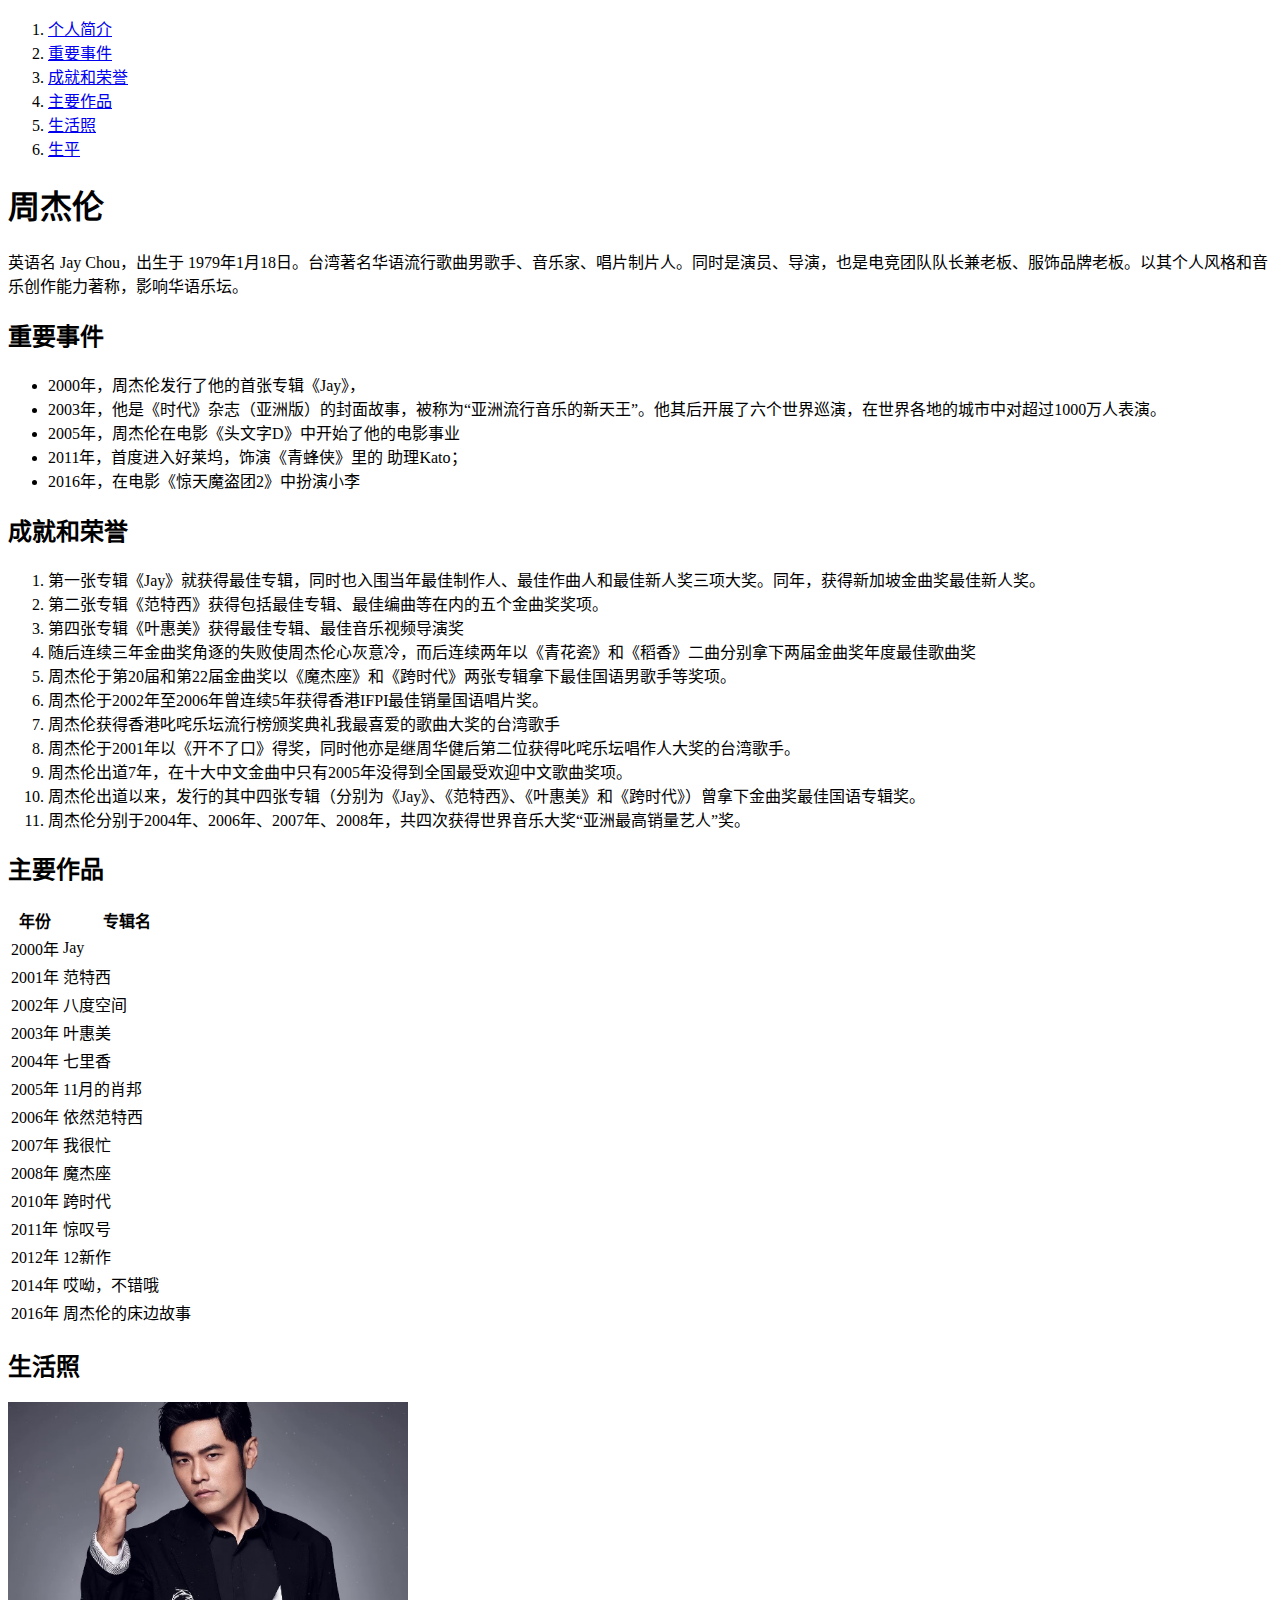
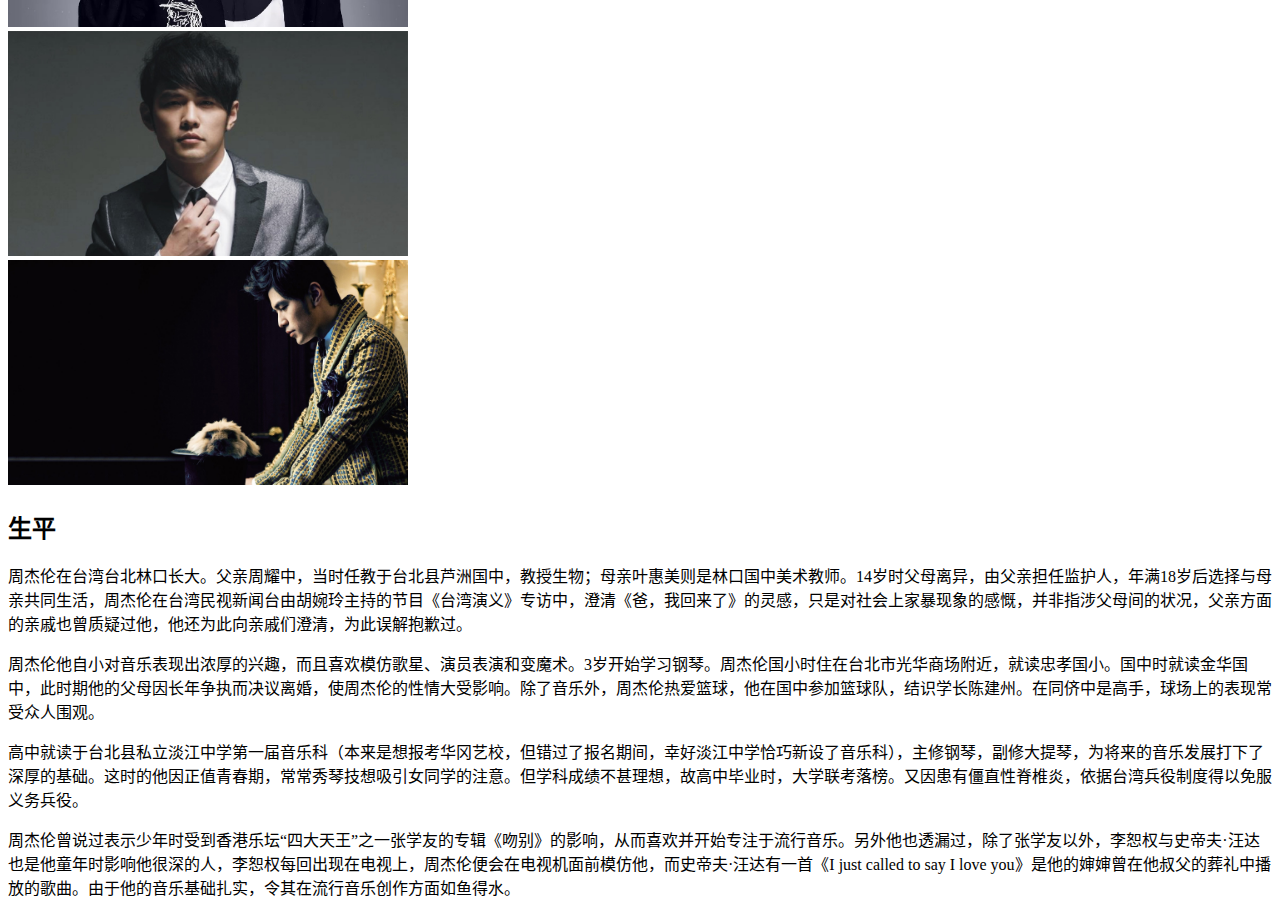
==== index2.html @ 1c2de932 "1st Tony BigWood" ====
<!DOCTYPE html>
<html lang="zh-CN">

<head>
    <meta charset="UTF-8">
    <meta name="viewport"
        content="width=device-width, initial-scale=1.0, minimum-scale=1.0, maximum-scale=1.0, user-scalable=no">
    <meta http-equiv="X-UA-Compatible" content="ie=edge">
    <title>周杰伦</title>
    <style>
        img {
            max-width: 100%;
        }
    </style>
</head>

<body>

    <nav>
        <ol>
            <li><a href="#jay">个人简介</a></li>
            <li><a href="#events">重要事件</a></li>
            <li><a href="#awards">成就和荣誉</a></li>
            <li><a href="#works">主要作品</a></li>
            <li><a href="#pictures">生活照</a></li>
            <li><a href="#life">生平</a></li>
        </ol>
    </nav>

    <h1 id="jay">
        周杰伦
    </h1>
    <p>
        英语名 Jay Chou，出生于
        1979年1月18日。台湾著名华语流行歌曲男歌手、音乐家、唱片制片人。同时是演员、导演，也是电竞团队队长兼老板、服饰品牌老板。以其个人风格和音乐创作能力著称，影响华语乐坛。
    </p>
    <h2 id="events">
        重要事件
    </h2>

    <ul>
        <li>2000年，周杰伦发行了他的首张专辑《Jay》，</li>
        <li>2003年，他是《时代》杂志（亚洲版）的封面故事，被称为“亚洲流行音乐的新天王”。他其后开展了六个世界巡演，在世界各地的城市中对超过1000万人表演。</li>
        <li>2005年，周杰伦在电影《头文字D》中开始了他的电影事业</li>
        <li>2011年，首度进入好莱坞，饰演《青蜂侠》里的 助理Kato；</li>
        <li>2016年，在电影《惊天魔盗团2》中扮演小李</li>
    </ul>

    <h2 id="awards">
        成就和荣誉
    </h2>

    <ol>
        <li>第一张专辑《Jay》就获得最佳专辑，同时也入围当年最佳制作人、最佳作曲人和最佳新人奖三项大奖。同年，获得新加坡金曲奖最佳新人奖。</li>
        <li>第二张专辑《范特西》获得包括最佳专辑、最佳编曲等在内的五个金曲奖奖项。</li>
        <li>第四张专辑《叶惠美》获得最佳专辑、最佳音乐视频导演奖</li>
        <li>随后连续三年金曲奖角逐的失败使周杰伦心灰意冷，而后连续两年以《青花瓷》和《稻香》二曲分别拿下两届金曲奖年度最佳歌曲奖</li>
        <li>周杰伦于第20届和第22届金曲奖以《魔杰座》和《跨时代》两张专辑拿下最佳国语男歌手等奖项。</li>
        <li>周杰伦于2002年至2006年曾连续5年获得香港IFPI最佳销量国语唱片奖。</li>
        <li>周杰伦获得香港叱咤乐坛流行榜颁奖典礼我最喜爱的歌曲大奖的台湾歌手</li>
        <li>周杰伦于2001年以《开不了口》得奖，同时他亦是继周华健后第二位获得叱咤乐坛唱作人大奖的台湾歌手。</li>
        <li>周杰伦出道7年，在十大中文金曲中只有2005年没得到全国最受欢迎中文歌曲奖项。</li>
        <li>周杰伦出道以来，发行的其中四张专辑（分别为《Jay》、《范特西》、《叶惠美》和《跨时代》）曾拿下金曲奖最佳国语专辑奖。</li>
        <li>周杰伦分别于2004年、2006年、2007年、2008年，共四次获得世界音乐大奖“亚洲最高销量艺人”奖。</li>
    </ol>
    <h2 id="works">
        主要作品
    </h2>

    <table>
        <thead>
            <tr>
                <th>年份</th>
                <th>专辑名</th>
            </tr>
        </thead>
        <tbody>
            <tr>
                <td>2000年</td>
                <td> Jay</td>
            </tr>
            <tr>
                <td>2001年</td>
                <td> 范特西</td>
            </tr>
            <tr>
                <td>2002年</td>
                <td> 八度空间</td>
            </tr>
            <tr>
                <td>2003年</td>
                <td> 叶惠美</td>
            </tr>
            <tr>
                <td>2004年</td>
                <td> 七里香</td>
            </tr>
            <tr>
                <td>2005年</td>
                <td> 11月的肖邦</td>
            </tr>
            <tr>
                <td>2006年</td>
                <td> 依然范特西</td>
            </tr>
            <tr>
                <td>2007年</td>
                <td> 我很忙</td>
            </tr>
            <tr>
                <td>2008年</td>
                <td> 魔杰座</td>
            </tr>
            <tr>
                <td>2010年</td>
                <td> 跨时代</td>
            </tr>
            <tr>
                <td>2011年</td>
                <td> 惊叹号</td>
            </tr>
            <tr>
                <td>2012年</td>
                <td> 12新作</td>
            </tr>
            <tr>
                <td>2014年</td>
                <td> 哎呦，不错哦</td>
            </tr>
            <tr>
                <td>2016年</td>
                <td> 周杰伦的床边故事</td>
            </tr>
        </tbody>
    </table>

    <h2 id="pictures">生活照</h2>

    <div>
        <a href="images/1.jpg" target="_blank">
            <img width="400" src="images/1.jpg" alt="图一">
        </a>
    </div>
    <div>
        <a href="images/2.jpg" target="_blank">
            <img width="400" src="images/2.jpg" alt="图2">
        </a>
    </div>
    <div>
        <a href="images/3.jpg" target="_blank">
            <img width="400" src="images/3.jpg" alt="图3">
        </a>
    </div>

    <h2 id="life">生平</h2>

    <p>
        周杰伦在台湾台北林口长大。父亲周耀中，当时任教于台北县芦洲国中，教授生物；母亲叶惠美则是林口国中美术教师。14岁时父母离异，由父亲担任监护人，年满18岁后选择与母亲共同生活，周杰伦在台湾民视新闻台由胡婉玲主持的节目《台湾演义》专访中，澄清《爸，我回来了》的灵感，只是对社会上家暴现象的感慨，并非指涉父母间的状况，父亲方面的亲戚也曾质疑过他，他还为此向亲戚们澄清，为此误解抱歉过。
    </p>
    <p>
        周杰伦他自小对音乐表现出浓厚的兴趣，而且喜欢模仿歌星、演员表演和变魔术。3岁开始学习钢琴。周杰伦国小时住在台北市光华商场附近，就读忠孝国小。国中时就读金华国中，此时期他的父母因长年争执而决议离婚，使周杰伦的性情大受影响。除了音乐外，周杰伦热爱篮球，他在国中参加篮球队，结识学长陈建州。在同侪中是高手，球场上的表现常受众人围观。

    </p>
    <p>
        高中就读于台北县私立淡江中学第一届音乐科（本来是想报考华冈艺校，但错过了报名期间，幸好淡江中学恰巧新设了音乐科），主修钢琴，副修大提琴，为将来的音乐发展打下了深厚的基础。这时的他因正值青春期，常常秀琴技想吸引女同学的注意。但学科成绩不甚理想，故高中毕业时，大学联考落榜。又因患有僵直性脊椎炎，依据台湾兵役制度得以免服义务兵役。

    </p>
    <p>
        周杰伦曾说过表示少年时受到香港乐坛“四大天王”之一张学友的专辑《吻别》的影响，从而喜欢并开始专注于流行音乐。另外他也透漏过，除了张学友以外，李恕权与史帝夫·汪达也是他童年时影响他很深的人，李恕权每回出现在电视上，周杰伦便会在电视机面前模仿他，而史帝夫·汪达有一首《I
        just called to say I love you》是他的婶婶曾在他叔父的葬礼中播放的歌曲。由于他的音乐基础扎实，令其在流行音乐创作方面如鱼得水。
    </p>

</body>

</html>
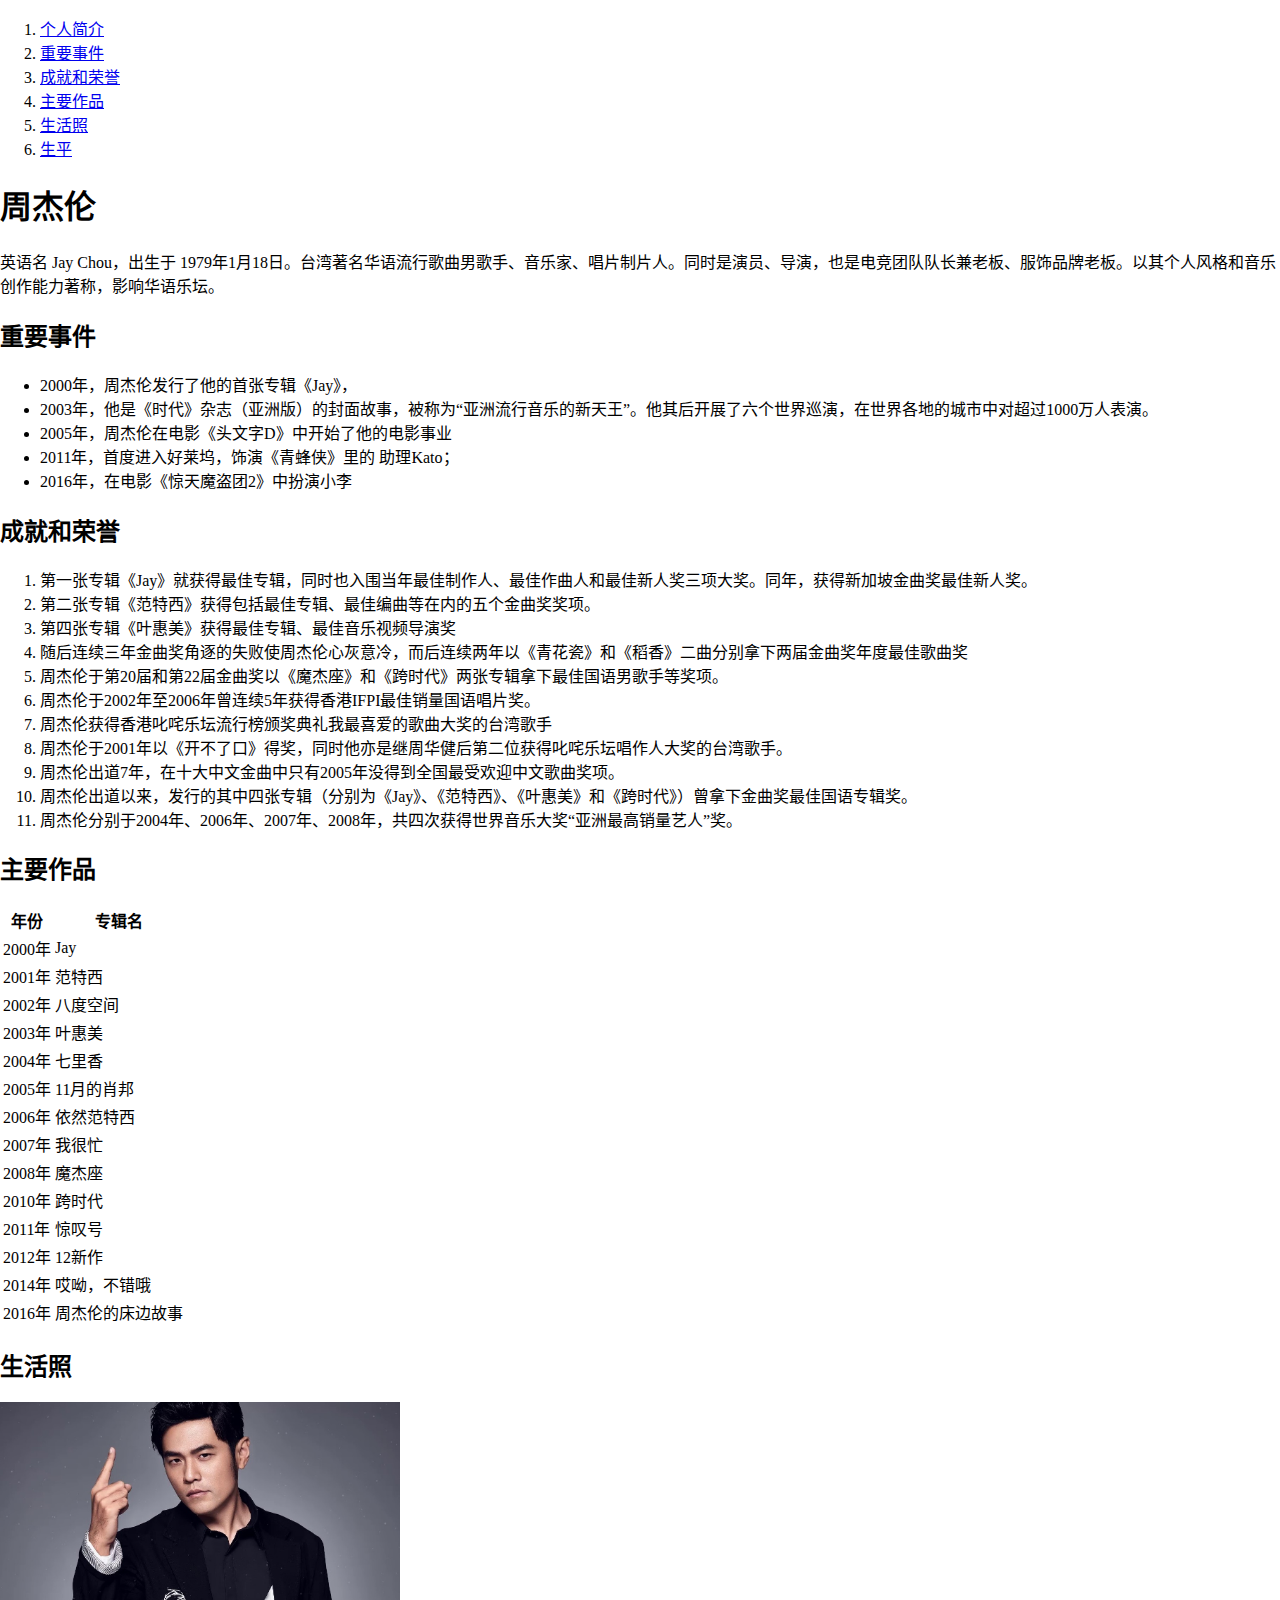
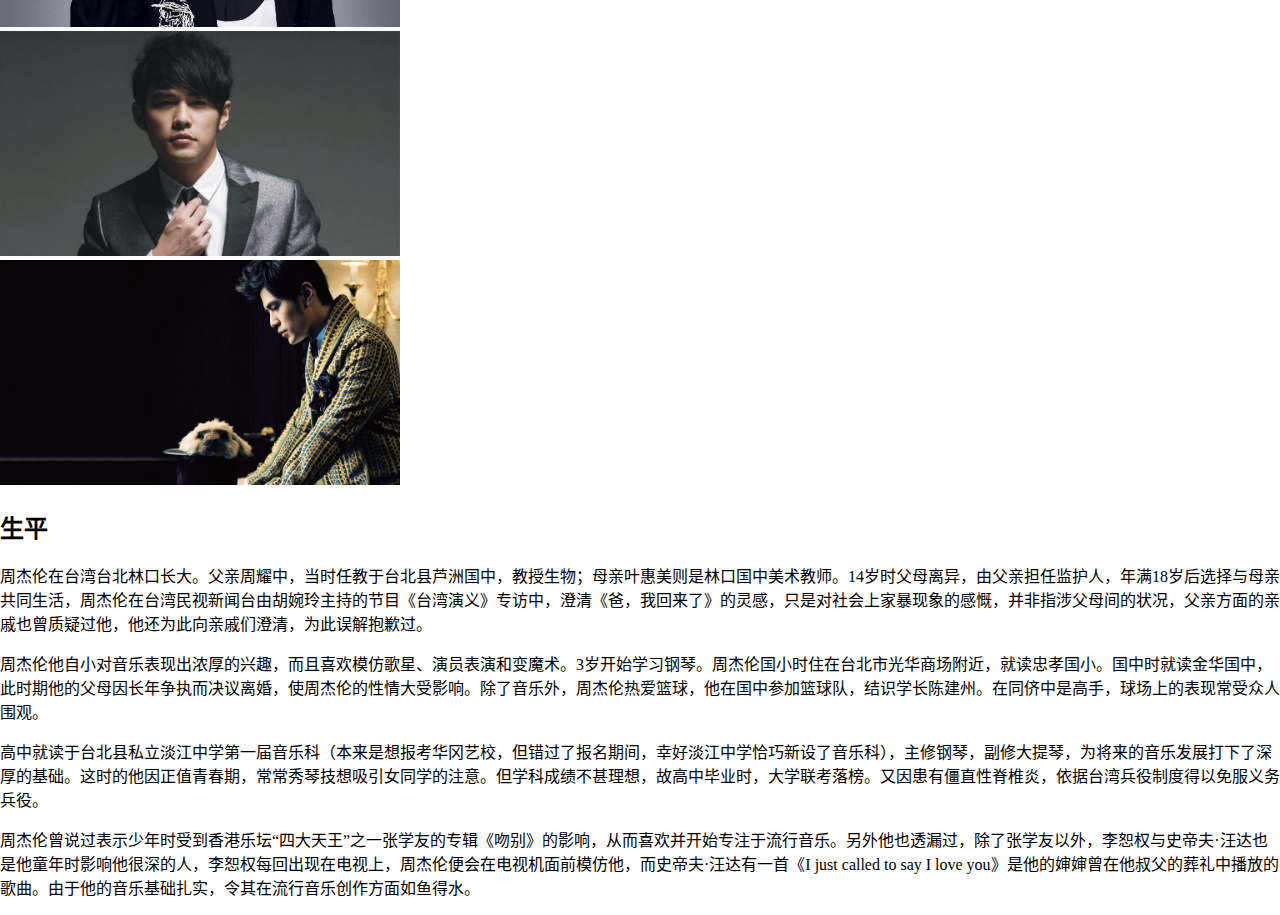
==== commit 688c032a: "alpha1.1未实现需求：iframe和父页面共用一个滚动条，同步滚动" ====
--- a/index2.html
+++ b/index2.html
@@ -3,8 +3,8 @@
 
 <head>
     <meta charset="UTF-8">
-    <meta name="viewport"
-        content="width=device-width, initial-scale=1.0, minimum-scale=1.0, maximum-scale=1.0, user-scalable=no">
+    <meta name="viewport" content="width=device-width, initial-scale=1.0, minimum-scale=1.0,
+            maximum-scale=1.0, user-scalable=no">
     <meta http-equiv="X-UA-Compatible" content="ie=edge">
     <title>周杰伦</title>
     <style>
@@ -14,7 +14,7 @@
     </style>
 </head>
 
-<body>
+<body οnlοad="parent.document.all.iframe.style.height=document.body.scrollHeight;" topmargin="0" leftmargin="0" rightmargin="0" bottomMargin="0">
 
     <nav>
         <ol>
@@ -31,8 +31,7 @@
         周杰伦
     </h1>
     <p>
-        英语名 Jay Chou，出生于
-        1979年1月18日。台湾著名华语流行歌曲男歌手、音乐家、唱片制片人。同时是演员、导演，也是电竞团队队长兼老板、服饰品牌老板。以其个人风格和音乐创作能力著称，影响华语乐坛。
+        英语名 Jay Chou，出生于 1979年1月18日。台湾著名华语流行歌曲男歌手、音乐家、唱片制片人。同时是演员、导演，也是电竞团队队长兼老板、服饰品牌老板。以其个人风格和音乐创作能力著称，影响华语乐坛。
     </p>
     <h2 id="events">
         重要事件
@@ -159,17 +158,14 @@
     </p>
     <p>
         周杰伦他自小对音乐表现出浓厚的兴趣，而且喜欢模仿歌星、演员表演和变魔术。3岁开始学习钢琴。周杰伦国小时住在台北市光华商场附近，就读忠孝国小。国中时就读金华国中，此时期他的父母因长年争执而决议离婚，使周杰伦的性情大受影响。除了音乐外，周杰伦热爱篮球，他在国中参加篮球队，结识学长陈建州。在同侪中是高手，球场上的表现常受众人围观。
-
     </p>
     <p>
         高中就读于台北县私立淡江中学第一届音乐科（本来是想报考华冈艺校，但错过了报名期间，幸好淡江中学恰巧新设了音乐科），主修钢琴，副修大提琴，为将来的音乐发展打下了深厚的基础。这时的他因正值青春期，常常秀琴技想吸引女同学的注意。但学科成绩不甚理想，故高中毕业时，大学联考落榜。又因患有僵直性脊椎炎，依据台湾兵役制度得以免服义务兵役。
-
     </p>
     <p>
-        周杰伦曾说过表示少年时受到香港乐坛“四大天王”之一张学友的专辑《吻别》的影响，从而喜欢并开始专注于流行音乐。另外他也透漏过，除了张学友以外，李恕权与史帝夫·汪达也是他童年时影响他很深的人，李恕权每回出现在电视上，周杰伦便会在电视机面前模仿他，而史帝夫·汪达有一首《I
-        just called to say I love you》是他的婶婶曾在他叔父的葬礼中播放的歌曲。由于他的音乐基础扎实，令其在流行音乐创作方面如鱼得水。
+        周杰伦曾说过表示少年时受到香港乐坛“四大天王”之一张学友的专辑《吻别》的影响，从而喜欢并开始专注于流行音乐。另外他也透漏过，除了张学友以外，李恕权与史帝夫·汪达也是他童年时影响他很深的人，李恕权每回出现在电视上，周杰伦便会在电视机面前模仿他，而史帝夫·汪达有一首《I just called to say I love you》是他的婶婶曾在他叔父的葬礼中播放的歌曲。由于他的音乐基础扎实，令其在流行音乐创作方面如鱼得水。
     </p>
 
-</body>
+</body οnlοad="parent.document.all.iframe.style.height=document.body.scrollHeight;" topmargin="0" leftmargin="0" rightmargin="0" bottomMargin="0">
 
 </html>